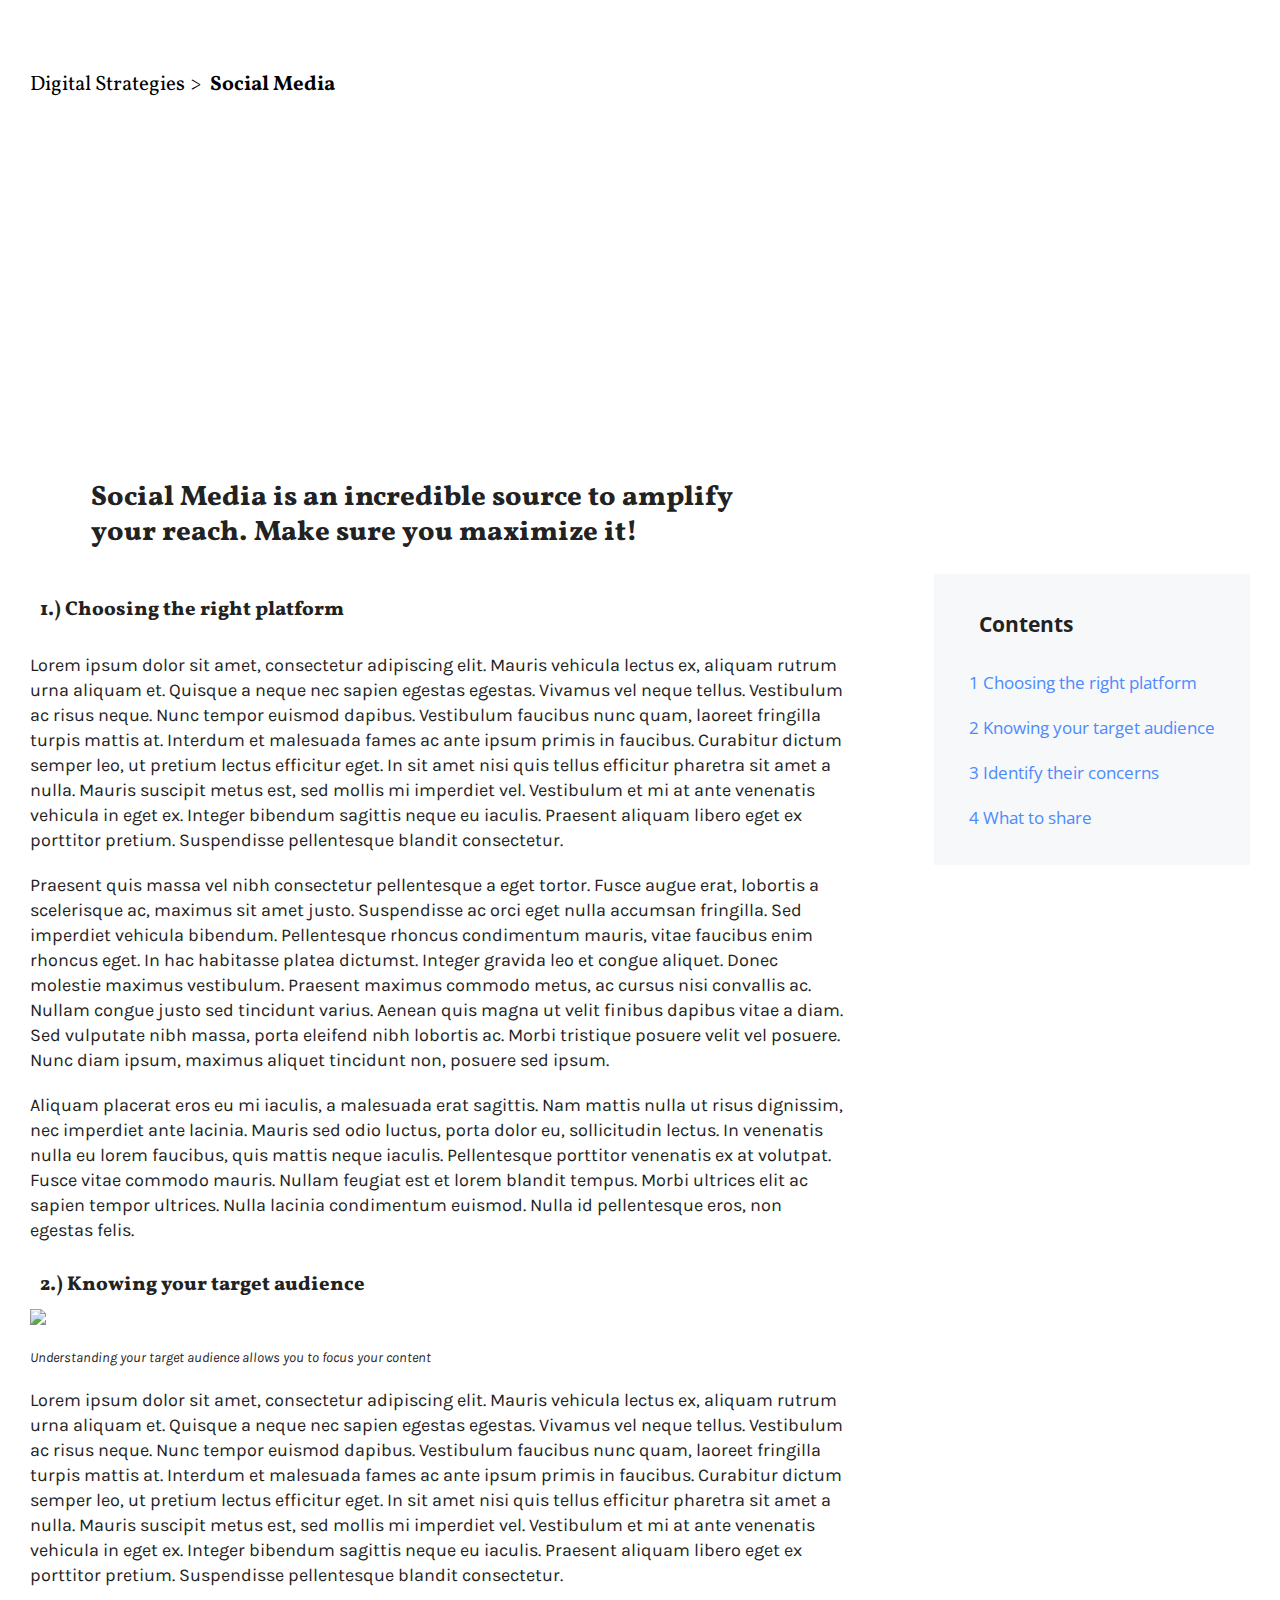
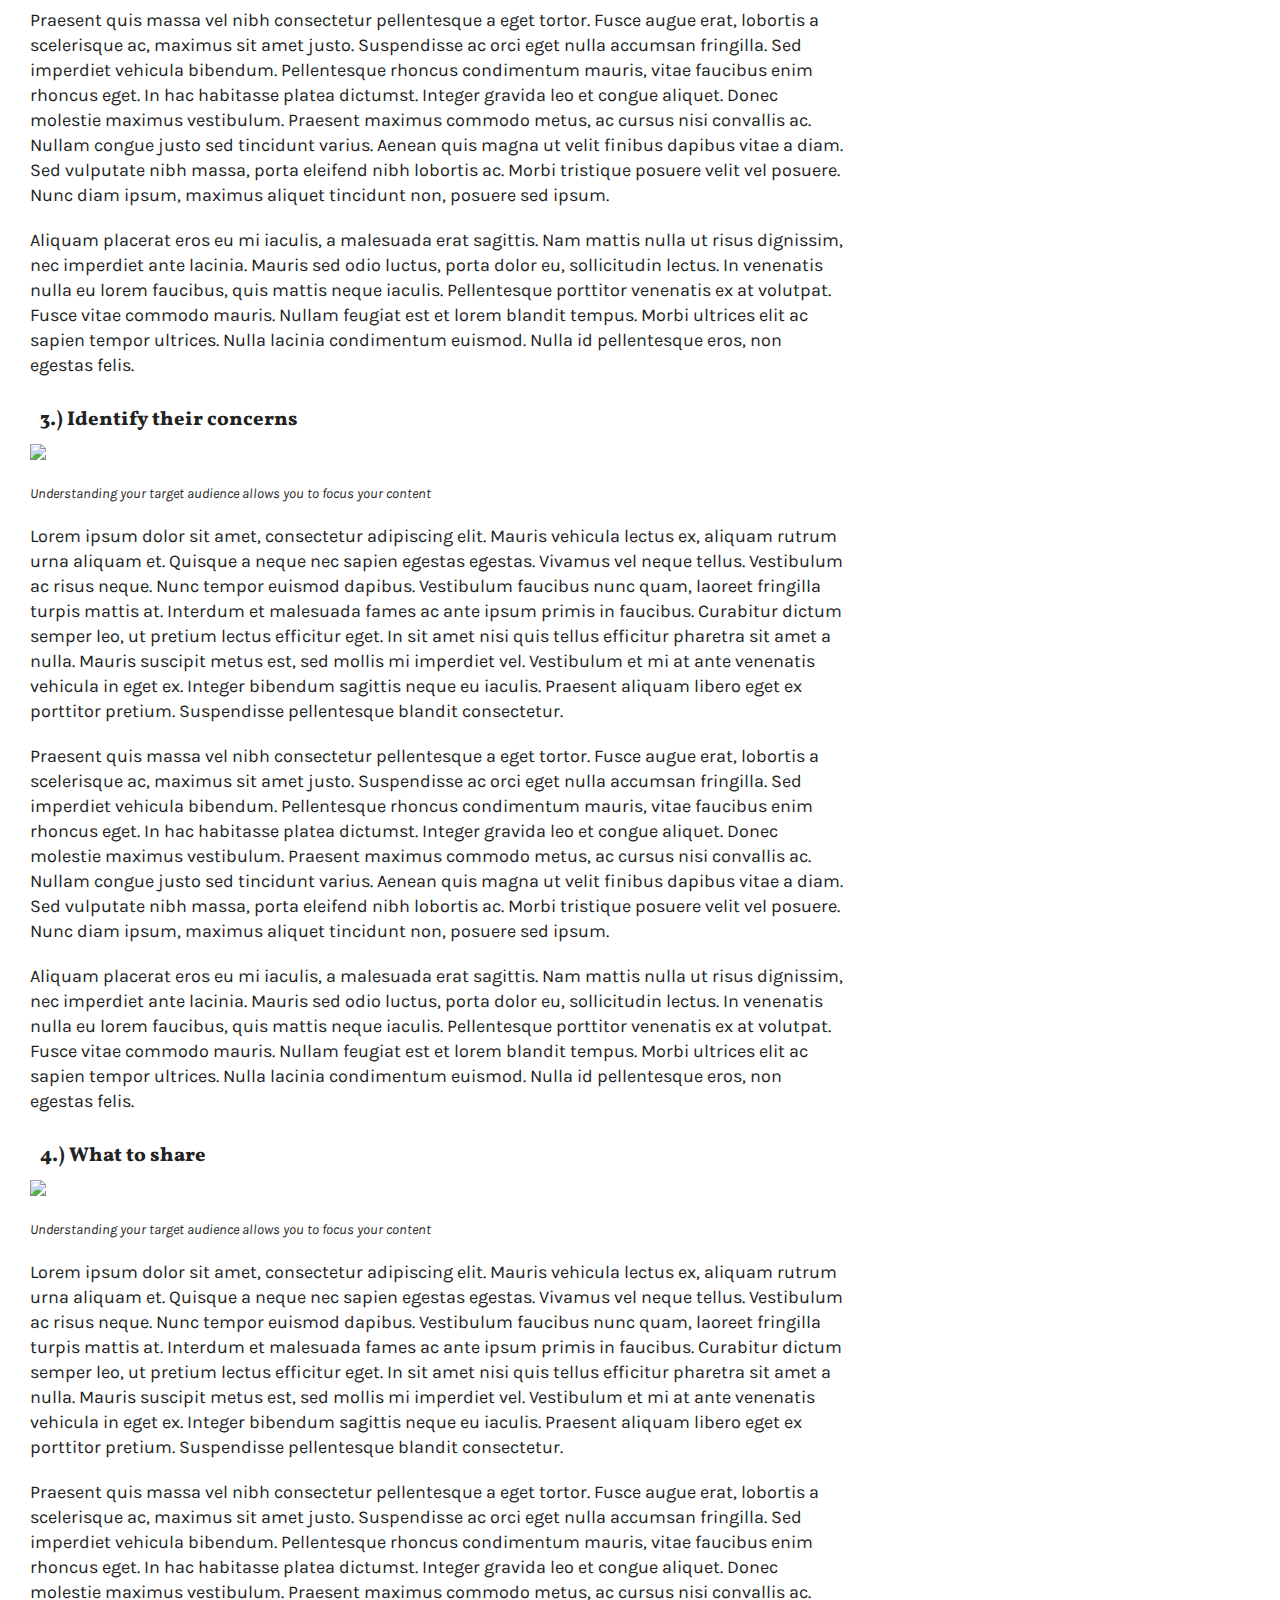
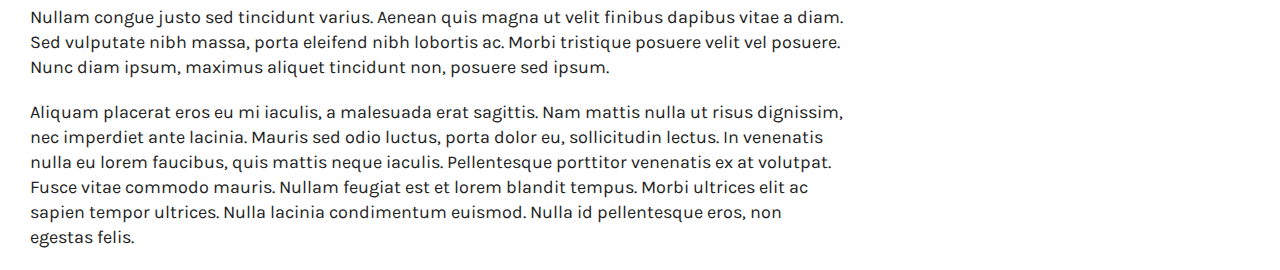
==== social-media.html @ adc78c24 "Split CSS files and removed some redundancies" ====
<!DOCTYPE html>
<html lang="en">
    <head>
        <meta charset="UTF-8">
        <meta name="viewport" content="width=device-width, initial-scale=1.0">
        <meta name="description" content="Small business campaign">
        <link rel="stylesheet" type="text/css" href="css/style.css">
        <link rel="stylesheet" type="text/css" href="css/articles.css">
        <link rel="icon" type="image/png" href="images/favicon.ico">
        <title>Amplify Your Voice! | Social Media</title>
    </head>
  
    <body>
        <header>
            <!-- Nav Bar -->
            <div id="nav-bar-container"></div>
        </header>

        <main class="desktop-max-width article-main">

            <section class="article-hero">

                <ol class="breadcrumb">
                    <li>Digital Strategies</li>
                    <li>Social Media</li>
                </ol>

                <div class="article-image-container hero-image social-media"></div>

                <h1 class="column-two-third">
                    Social Media is an incredible source to amplify your reach. Make sure you maximize it!
                </h1>

            </section>

            <div class="content-area">

                <div class="column-one-third">

                    <section class="article-nav-box">

                        <h2>Contents</h2>
    
                        <nav class="article-nav">
                            <ol>
                                <li>
                                    <a href="#choosing-platform">1 Choosing the right platform</a>
                                </li>
                                <li>
                                    <a href="#target-audience">2 Knowing your target audience</a>
                                </li>
                                <li>
                                    <a href="#identify-concerns">3 Identify their concerns</a>
                                </li>
                                <li>
                                    <a href="#share">4 What to share</a>
                                </li>
                            </ol>
                        </nav>
    
                    </section>

                </div>

                <div class="column-two-third">

                    <section id="choosing-platform" class="article-section">
                        <h2>1.) Choosing the right platform</h2>
                        <p>Lorem ipsum dolor sit amet, consectetur adipiscing elit. Mauris vehicula lectus ex, aliquam rutrum urna aliquam et. Quisque a neque nec sapien egestas egestas. Vivamus vel neque tellus. Vestibulum ac risus neque. Nunc tempor euismod dapibus. Vestibulum faucibus nunc quam, laoreet fringilla turpis mattis at. Interdum et malesuada fames ac ante ipsum primis in faucibus. Curabitur dictum semper leo, ut pretium lectus efficitur eget. In sit amet nisi quis tellus efficitur pharetra sit amet a nulla. Mauris suscipit metus est, sed mollis mi imperdiet vel. Vestibulum et mi at ante venenatis vehicula in eget ex. Integer bibendum sagittis neque eu iaculis. Praesent aliquam libero eget ex porttitor pretium. Suspendisse pellentesque blandit consectetur. </p>
                        <p>Praesent quis massa vel nibh consectetur pellentesque a eget tortor. Fusce augue erat, lobortis a scelerisque ac, maximus sit amet justo. Suspendisse ac orci eget nulla accumsan fringilla. Sed imperdiet vehicula bibendum. Pellentesque rhoncus condimentum mauris, vitae faucibus enim rhoncus eget. In hac habitasse platea dictumst. Integer gravida leo et congue aliquet. Donec molestie maximus vestibulum. Praesent maximus commodo metus, ac cursus nisi convallis ac. Nullam congue justo sed tincidunt varius. Aenean quis magna ut velit finibus dapibus vitae a diam. Sed vulputate nibh massa, porta eleifend nibh lobortis ac. Morbi tristique posuere velit vel posuere. Nunc diam ipsum, maximus aliquet tincidunt non, posuere sed ipsum. </p>
                        <p>Aliquam placerat eros eu mi iaculis, a malesuada erat sagittis. Nam mattis nulla ut risus dignissim, nec imperdiet ante lacinia. Mauris sed odio luctus, porta dolor eu, sollicitudin lectus. In venenatis nulla eu lorem faucibus, quis mattis neque iaculis. Pellentesque porttitor venenatis ex at volutpat. Fusce vitae commodo mauris. Nullam feugiat est et lorem blandit tempus. Morbi ultrices elit ac sapien tempor ultrices. Nulla lacinia condimentum euismod. Nulla id pellentesque eros, non egestas felis.</p>
                    </section>

                    <section id="target-audience" class="article-section">
                        <h2>2.) Knowing your target audience</h2>
                        <div class="article-image-container section-image">
                            <img src="images/graph.png">
                            <p class="caption">Understanding your target audience allows you to focus your content</p>
                        </div>
                        <p>Lorem ipsum dolor sit amet, consectetur adipiscing elit. Mauris vehicula lectus ex, aliquam rutrum urna aliquam et. Quisque a neque nec sapien egestas egestas. Vivamus vel neque tellus. Vestibulum ac risus neque. Nunc tempor euismod dapibus. Vestibulum faucibus nunc quam, laoreet fringilla turpis mattis at. Interdum et malesuada fames ac ante ipsum primis in faucibus. Curabitur dictum semper leo, ut pretium lectus efficitur eget. In sit amet nisi quis tellus efficitur pharetra sit amet a nulla. Mauris suscipit metus est, sed mollis mi imperdiet vel. Vestibulum et mi at ante venenatis vehicula in eget ex. Integer bibendum sagittis neque eu iaculis. Praesent aliquam libero eget ex porttitor pretium. Suspendisse pellentesque blandit consectetur. </p>
                        <p>Praesent quis massa vel nibh consectetur pellentesque a eget tortor. Fusce augue erat, lobortis a scelerisque ac, maximus sit amet justo. Suspendisse ac orci eget nulla accumsan fringilla. Sed imperdiet vehicula bibendum. Pellentesque rhoncus condimentum mauris, vitae faucibus enim rhoncus eget. In hac habitasse platea dictumst. Integer gravida leo et congue aliquet. Donec molestie maximus vestibulum. Praesent maximus commodo metus, ac cursus nisi convallis ac. Nullam congue justo sed tincidunt varius. Aenean quis magna ut velit finibus dapibus vitae a diam. Sed vulputate nibh massa, porta eleifend nibh lobortis ac. Morbi tristique posuere velit vel posuere. Nunc diam ipsum, maximus aliquet tincidunt non, posuere sed ipsum. </p>
                        <p>Aliquam placerat eros eu mi iaculis, a malesuada erat sagittis. Nam mattis nulla ut risus dignissim, nec imperdiet ante lacinia. Mauris sed odio luctus, porta dolor eu, sollicitudin lectus. In venenatis nulla eu lorem faucibus, quis mattis neque iaculis. Pellentesque porttitor venenatis ex at volutpat. Fusce vitae commodo mauris. Nullam feugiat est et lorem blandit tempus. Morbi ultrices elit ac sapien tempor ultrices. Nulla lacinia condimentum euismod. Nulla id pellentesque eros, non egestas felis.</p>
                    </section>

                    <section id="identify-concerns" class="article-section">
                        <h2>3.) Identify their concerns</h2>
                        <div class="article-image-container section-image">
                            <img src="images/gui.png">
                            <p class="caption">Understanding your target audience allows you to focus your content</p>
                        </div>
                        <p>Lorem ipsum dolor sit amet, consectetur adipiscing elit. Mauris vehicula lectus ex, aliquam rutrum urna aliquam et. Quisque a neque nec sapien egestas egestas. Vivamus vel neque tellus. Vestibulum ac risus neque. Nunc tempor euismod dapibus. Vestibulum faucibus nunc quam, laoreet fringilla turpis mattis at. Interdum et malesuada fames ac ante ipsum primis in faucibus. Curabitur dictum semper leo, ut pretium lectus efficitur eget. In sit amet nisi quis tellus efficitur pharetra sit amet a nulla. Mauris suscipit metus est, sed mollis mi imperdiet vel. Vestibulum et mi at ante venenatis vehicula in eget ex. Integer bibendum sagittis neque eu iaculis. Praesent aliquam libero eget ex porttitor pretium. Suspendisse pellentesque blandit consectetur. </p>
                        <p>Praesent quis massa vel nibh consectetur pellentesque a eget tortor. Fusce augue erat, lobortis a scelerisque ac, maximus sit amet justo. Suspendisse ac orci eget nulla accumsan fringilla. Sed imperdiet vehicula bibendum. Pellentesque rhoncus condimentum mauris, vitae faucibus enim rhoncus eget. In hac habitasse platea dictumst. Integer gravida leo et congue aliquet. Donec molestie maximus vestibulum. Praesent maximus commodo metus, ac cursus nisi convallis ac. Nullam congue justo sed tincidunt varius. Aenean quis magna ut velit finibus dapibus vitae a diam. Sed vulputate nibh massa, porta eleifend nibh lobortis ac. Morbi tristique posuere velit vel posuere. Nunc diam ipsum, maximus aliquet tincidunt non, posuere sed ipsum. </p>
                        <p>Aliquam placerat eros eu mi iaculis, a malesuada erat sagittis. Nam mattis nulla ut risus dignissim, nec imperdiet ante lacinia. Mauris sed odio luctus, porta dolor eu, sollicitudin lectus. In venenatis nulla eu lorem faucibus, quis mattis neque iaculis. Pellentesque porttitor venenatis ex at volutpat. Fusce vitae commodo mauris. Nullam feugiat est et lorem blandit tempus. Morbi ultrices elit ac sapien tempor ultrices. Nulla lacinia condimentum euismod. Nulla id pellentesque eros, non egestas felis.</p>
                    </section>

                    <section id="share" class="article-section">
                        <h2>4.) What to share</h2>
                        <div class="article-image-container section-image">
                            <img src="images/video.png">
                            <p class="caption">Understanding your target audience allows you to focus your content</p>
                        </div>
                        <p>Lorem ipsum dolor sit amet, consectetur adipiscing elit. Mauris vehicula lectus ex, aliquam rutrum urna aliquam et. Quisque a neque nec sapien egestas egestas. Vivamus vel neque tellus. Vestibulum ac risus neque. Nunc tempor euismod dapibus. Vestibulum faucibus nunc quam, laoreet fringilla turpis mattis at. Interdum et malesuada fames ac ante ipsum primis in faucibus. Curabitur dictum semper leo, ut pretium lectus efficitur eget. In sit amet nisi quis tellus efficitur pharetra sit amet a nulla. Mauris suscipit metus est, sed mollis mi imperdiet vel. Vestibulum et mi at ante venenatis vehicula in eget ex. Integer bibendum sagittis neque eu iaculis. Praesent aliquam libero eget ex porttitor pretium. Suspendisse pellentesque blandit consectetur. </p>
                        <p>Praesent quis massa vel nibh consectetur pellentesque a eget tortor. Fusce augue erat, lobortis a scelerisque ac, maximus sit amet justo. Suspendisse ac orci eget nulla accumsan fringilla. Sed imperdiet vehicula bibendum. Pellentesque rhoncus condimentum mauris, vitae faucibus enim rhoncus eget. In hac habitasse platea dictumst. Integer gravida leo et congue aliquet. Donec molestie maximus vestibulum. Praesent maximus commodo metus, ac cursus nisi convallis ac. Nullam congue justo sed tincidunt varius. Aenean quis magna ut velit finibus dapibus vitae a diam. Sed vulputate nibh massa, porta eleifend nibh lobortis ac. Morbi tristique posuere velit vel posuere. Nunc diam ipsum, maximus aliquet tincidunt non, posuere sed ipsum. </p>
                        <p>Aliquam placerat eros eu mi iaculis, a malesuada erat sagittis. Nam mattis nulla ut risus dignissim, nec imperdiet ante lacinia. Mauris sed odio luctus, porta dolor eu, sollicitudin lectus. In venenatis nulla eu lorem faucibus, quis mattis neque iaculis. Pellentesque porttitor venenatis ex at volutpat. Fusce vitae commodo mauris. Nullam feugiat est et lorem blandit tempus. Morbi ultrices elit ac sapien tempor ultrices. Nulla lacinia condimentum euismod. Nulla id pellentesque eros, non egestas felis.</p>
                    </section>

                </div>

            </div>

        </main>


            <script src="https://code.jquery.com/jquery-3.5.1.js" integrity="sha256-QWo7LDvxbWT2tbbQ97B53yJnYU3WhH/C8ycbRAkjPDc=" crossorigin="anonymous"></script>
            <script type="text/javascript" src="index.js"></script>
    </body>
</html>
---- css/style.css ----
@import url('https://fonts.googleapis.com/css2?family=Karla:ital@0;1&family=Open+Sans:wght@400;600&family=Vollkorn:ital,wght@0,400;0,700;1,400&display=swap');

/* Fonts, Typography, Buttons Styles */
* {
    box-sizing: border-box;
	margin: 0;
	padding: 0;
}

html {
	scroll-behavior: smooth;
}

body {
	line-height: 1;
	margin: 0 auto;
	width: 100%;
	padding-top: 50px;
}

ol, ul {
	list-style: none;
	margin-top: 0;
}

h1, h2 {
	font-family: 'Vollkorn';
	letter-spacing: 0px;
	color: #222;
	text-align: center;
}

p {
	font: normal normal normal 18px/35px Karla;
	letter-spacing: 0px;
	color: #222;
	text-align: center;
}

a:hover {
	color: #60AC5C; 
  }

li a {
	font-family: 'Open Sans', sans-serif;
	font-weight: bold;
	color: #222;
	letter-spacing: 0px;
	line-height: 2.5rem;
}

.link-list {
	line-height: 1.5rem;
}

.learn-link {
	font-family: 'Open Sans', sans-serif;
	font-weight: bold;
	color: #222;
}

.button,
button,
input[type="submit"],
input[type="reset"],
input[type="button"] {
  display: inline-block;
  padding: 0 30px;
  color: rgb(255, 255, 255);
  text-align: center;
  font-size: 16px;
  font-weight: 600;
  line-height: 4rem;
  letter-spacing: .1rem;
  text-transform: uppercase;
  text-decoration: none;
  white-space: nowrap;
  background-color: #60AC5C;
  border-radius: 5px;
  border: 1px solid #bbb;
  cursor: pointer;
  box-sizing: border-box;
  font-family: 'Karla', sans-serif; 

	margin-top: 5%;
}

.button:hover,
button:hover,
input[type="submit"]:hover,
input[type="reset"]:hover,
input[type="button"]:hover,
.button:focus,
button:focus,
input[type="submit"]:focus,
input[type="reset"]:focus,
input[type="button"]:focus {
  color: #333;
  border-color: #888;
  outline: 0; 
}

/* Images */

img {
	height: 225px;
	width: auto;
}

.img-container {
	margin-right: 10%;
}

.text-container {
	text-align: center;
}

/* General Layout Styling */

#intro1, #intro2, #small-biz, #strategies_block, #resources_block, 
#browse_listings_block, #articles_block, #browse_listings_block, 
#survey_cta_block, #about_block, #collaborate_cta {
	display: flex;
	flex-direction: column;
	align-items: center;
	/* padding: 25px; */
}

/* Left-sided blocks
 */
#intro1, #articles_block, #strategies_block { 
	margin-right: 9%;
	margin-top:2%;
	margin-bottom: 2%;
	border-top-right-radius: 10px;
	border-bottom-right-radius: 10px;
	padding-right: 4%;
}

#intro1 .text-container,
#intro2 .text-container {
	padding-bottom: 2%;
}

/* Right-sided blocks
 */
 #intro2, #small-biz, #resources_block { 
	margin-left: 9%;
	margin-top:2%;
	margin-bottom: 2%;
	border-top-left-radius: 10px;
	border-bottom-left-radius: 10px;
	padding-left: 4%;
}

h1{
	line-height: 120%;
	margin-bottom: 2%;
}

#small_biz h1 {
	text-align: center;
	margin: 15px;
	padding: 20px;
	font: normal normal bold 35px/40px Vollkorn;
	letter-spacing: 0px;
	color: #222222;
}

#strategies_block {
	/* width: 90%; */
	left: -40px;
	/* margin: 1.5% 0 1.5% 0; */
}

/* Resources block Desktop */
#resources_block {
	border: 7px solid #E8C3FF;
	border-style: solid none solid solid;
	/* margin: 1.5% 0 1.5% 0; */
}
#resources_block .listings{
	display: flex;
	flex-direction: column;
	justify-content: space-around;
}
#resources_block .body-wrapper{
	justify-content: space-around;

	display: flex;
	flex-direction: row;
}
#resources_block .text-container{
	padding: 10px;
}
#resources_block h2{
	padding: 10px;
	line-height: 120%;
}
.list-wrapper{
	display: flex;
	flex-direction: row;
	justify-content: center;
	margin-top: 2%;
}
#resources_block .link-list{
	width: 50%;
	height: auto;
}

#articles_block {
	border: 7px #98DEF7;
	border-style: solid solid solid none;
	/* width: 90%; */
	left: -40px;
	/* margin: 1.5% 0 1.5% 0; */
}

#browse_listings_block {
	justify-content: center;
	text-align: center;
}
#browse_listings_block .text-container{
	padding-left: 5%;
	padding-bottom: 5%;
}

#survey_cta_block {
	justify-content: center;
	background-color: #F2F2F2;
	text-align: center;
}
#survey_cta_block .text-container{
	padding-right: 5%;
	padding-bottom: 5%;
}

#collaborate_cta {
	padding-bottom: 5%;
}

#about_block {
	background-color: #74e58e74;
}

.our-team, .our-initiative {
	text-align: center;
}

.our-initiative {
	margin-top: 45px;
	margin-bottom: 25px;
	background-color: white	;
}

#collaborate_cta {
	justify-content: center;
	background-color: #F2F2F2;
}

/* Mobile (phone) */
@media (max-width: 1200px) {
	/* 
		Left-sided blocks
 	*/
	#intro1, #articles_block, #strategies_block { 
		margin-right: 0%;
		padding-right: 0px;
		border: none;
	}

	#intro1 .img-container, 
	#articles_block .img-container, 
	#strategies_block .img-container { 
		padding-right: 0px;
		margin-right: 9%;
		border-top-right-radius: 10px;
		border-bottom-right-radius: 10px;
		width: 100%;
		height: 200px;
	}

	/* 
		Right-sided blocks
	 */
	 #intro2, #small-biz, #resources_block { 
		margin-left: 0%;
		padding-left: 0px;
		border: none;
	}
	#intro2 .img-container, 
	#small-biz .img-container, 
	#resources_block .img-container { 
		padding-left: 0px;
		margin-left: 9%;
		border-top-left-radius: 10px;
		border-bottom-left-radius: 10px;
		width: 100%;
		height: 200px;
	}

	/* 
		Image containers become outlined 
	*/

	.img-container{
		position: relative;
		width: 100%;
		margin-right: 0%;
		padding: 20%;
  	box-sizing: border-box;
		margin-top: 5%;
	}
	#intro1 .img-container {
		position: relative;
		border: 7px #FFBB89;
		border-style: solid solid solid none;
		z-index: 0;
	}
	#intro2 .img-container {
		border: 7px #74E58E;
		border-style: solid none solid solid;
	}
	#strategies_block .img-container {
		border: 7px #FFEF95;
		border-style: solid solid solid none;
	}
	#articles_block .img-container {
		border: 7px #98DEF7;
		border-style: solid solid solid none;
	}
	#resources_block .img-container{
		border: 7px solid #E8C3FF;
    border-style: solid none solid solid;
		order: -1;
		/* margin-bottom:5%; */
	}
	#browse_listings_block .img-container{
		order: -1;
	}
	#browse_listings_block img{
		/* height: 100%; */
		width: auto;
	}
	#survey_cta_block img{
		/* height: 100%; */
		width: auto;
	}

	.text-container{
		padding:5%;
	}

	h1{
		line-height: 120%;
		margin-top: 2%;
		margin-bottom: 2%;
		padding-left: 5%;
		padding-right: 5%;
	}
	h2{
		line-height: 120%;
		/* margin-top: 2%; */
		/* margin-bottom: 2%; */
		padding:10px;
	}
	p{
		line-height: 150%;
	}

	/*	
		Images
	*/
	img.frontpage_art {
		position: absolute;
		bottom: 0px;
		left: 50%;
		height:130%;
		transform:translateX(-50%);
	}
	img.foreground {
		position: absolute;
		bottom:0px;
		left: 42%;
		z-index: 2;
	}
	
	img.background {
		position: absolute;
		bottom: 0px;
		left: 58%;
		z-index: 1;
		transform:translateX(-50%);
	}
}
/*	Tablet middle ground
*/
@media (min-width: 768px ) and (max-width: 1200px){
	h1, h2{
		font-size: 3.5vw;
	}
	.link-list{
		line-height: 2rem;
	}
	li{
		font-size: 2.5vw;
		line-height: 2em;
	}
	p{
		font-size: 2.5vw;
	}
}


/* Desktop */ 
@media (min-width: 1200px) {
	body {
		padding-top: 62px;
		font-size: 1.3em;
	}

	h1, h2 {
		font-weight: 800;
		line-height: 120%;
		/* font-size: 2vw; */
	}
	h1{
		margin-top: 2%;
		margin-bottom: 2%;
		padding-left: 5%;
		padding-right: 5%;
	}
	h2{
		/* margin-top: 2%; */
		/* margin-bottom: 2%; */
		padding:10px;
	}
	p{
		line-height: 150%;
		/* font-size: 1.2vw; */
	}

	#intro1, #intro2, #small-biz, #strategies_block, 
	#resources_block, .listings, #articles_block, 
	#browse_listings_block, #survey_cta_block, 
	#about_block, #collaborate_cta {
		display: flex;
		flex-direction: row;
		justify-content: center;
		align-items: center;
	}

	.img-container {
		position: relative;
		border: none;
		width: 50%;
		height: auto;
	}
	.frontpage_art {
		display: block;
		min-width: 250px;
		max-height: 450px;
		width: 120%;
		height: auto;
	}

	#intro1 {
		border: 7px #FFBB89;
		border-style: solid solid solid none;
	}
	#intro1 .text-container h1, p {
		text-align: left;
	}
	#intro1 p{
		margin-left: 5%;
	}
	img.foreground {
		position: absolute;
		left: -30px;
		z-index: 1;
	}
	img.background {
		position: relative;
		left: 35%;
		z-index: -1;
	}

	#intro2 {
		border: 7px #74E58E;
		border-style: solid none solid solid;
		margin-left: 9%;
		/* padding-left: 3%; */
  }
	#intro2 .img-container {
		border: none;
		order: 1;
	}
	#intro2 .text-container h1, p {
		text-align: left;
	}

	#intro2, #resources_block {
		flex-direction: row;
  }

  #browse_listings_block .text-container h1, p {
		text-align: left;
	}

	#survey_cta_block .text-container h1, p {
		text-align: left;
	}

	#collaborate-cta .text-container h1, p {
		text-align: left;
	}

	#strategies_block {
		border: 7px #FFEF95;
		border-style: solid solid solid none;
	}

	#about_block {
		margin: 4%;
		background-color: #FFF;
		text-align: center;
	}

	.our-initiative {
		margin-top: 0;
		margin-bottom: 0;
	}

	.our_team, .our_initiative {
		padding: 30px;
		background-color: #FFF;
		text-align: center;
	}

	#collaborate_cta {
		justify-content: space-around;
		padding: 5%;
	}

	.collab-text {
		margin-right: 25px;
	}

	#listings-btn, #survey-btn {
		margin-top: 5%;
	}
	#intro2 .img-container {
		border: none;
		order: 1;
	}

	#intro2 .text-container h1, p {
		text-align: left;
	}

	#strategies_block {
		border: 7px #FFEF95;
		border-style: solid solid solid none;
	}

	#strategies_block .img-container {
		border: none;
	}

	img.frontpage_art {
		display: block;
		height: 450px;
		width: auto;
	}
	
	img.foreground {
		position: absolute;
		left: -30px;
		z-index: 1;
	}
	
	img.background {
		position: relative;
		left: 35%;
		z-index: -1;
	}

	.img-container {
		/* margin-right: 10%; */
		width: auto;
	}

	#about_block {
		margin: 4%;
		background-color: #FFF;
		text-align: center;
	}

	.our-initiative {
		margin-top: 0;
		margin-bottom: 0;
	}

	.our_team, .our_initiative {
		padding: 30px;
		background-color: #FFF;
		text-align: center;
	}

	#collaborate_cta {
		justify-content: space-around;
		padding: 5%;
	}

	.collab-text {
		margin-right: 25px;
	}

	#listings-btn, #survey-btn {
		margin-top: 5%;
	}
}
---- css/articles.css ----
/* ARTICLE PAGE STYLES */

.article-main {
	padding: 0px 30px;
}

.breadcrumb {
	font-family: 'Vollkorn', sans-serif;
	line-height: 18px;
	padding: 10px 0;
}

.breadcrumb li::after {
	content: ">";
	display: inline-block;
	color: inherit;
	padding: 0 5px;
}

.breadcrumb li:last-child {
	font-weight: bold;
}

.breadcrumb li:last-child::after {
	content: "";
}

.article-image-container {
	width: 100%;
	height: auto;
	position: relative;
	background-size: cover;
	background-repeat: no-repeat;
	background-position: center;
}

.article-image-container.hero-image::after {
	content: "";
	display: block;
	padding-bottom: 28.57%;
}

.article-image-container.section-image::after {
	content: "";
	display: block;
	padding-bottom: 75%;
	position: absolute;
}

.article-image-container.social-media {
	background-image: url("../images/social-media-hero-cropped.jpg");
}

.article-image-container img {
	height: auto;
	width: 100%;
}

.article-hero h1 {
	text-align: left;
	font-size: 15px;
	line-height: 18px;
	margin: 10px 0;
}

.article-nav-box {
	background-color: #F7F8F9;
	padding: 12px 20px;
}

.article-nav-box h2 {
	font-family: 'Open Sans', sans-serif;
	font-size: 14px;
	font-weight: bold;
	text-align: left;
	line-height: 27px;
}

.article-nav a,
.article-nav a:visited {
	text-decoration: none;
	font-size: 14px;
	font-weight: normal;
	line-height: 27px;
	color: #4C8AFD;
}

.article-section {
	margin: 14px 0;
}

.article-section::before {
	content: "";
	display: block;
	position: relative;
	width: 0;
	height: 55px;
	margin-top: -55px;
}

.article-section h2 {
	font-size: 14px;
	line-height: 14px;
	text-align: left;
	margin: 12px 0;
}

.article-section p {
	font-size: 14px;
	line-height: 17px;
	text-align: left;
	margin: 12px 0;
}

.article-section .caption {
	font-size: 12px;
	line-height: 16px;
	text-align: center;
	font-style: italic;
}


/* DESKTOP */
@media screen and (min-width: 1200px) {
	/* ARTICLE PAGE */

	.breadcrumb {
		line-height: 21px;
		padding: 12px 0;
	}

	.breadcrumb li {
		display: inline-block;
	}
	
	.article-hero h1 {
		font-size: 28px;
		line-height: 35px;
		margin: 24px 0;
	}

	.content-area {
		display: flex;
		flex-direction: row-reverse;
		justify-content: space-between;
	}

	.column-two-third {
		width: 66.66%;
	}

	.article-section::before {
		height: 62px;
		margin-top: -62px;
	}
	
	.article-section h2 {
		font-size: 20px;
		line-height: 25px;
		margin: 0;
	}

	.article-section p {
		font-size: 18px;
		line-height: 25px;
		margin: 20px 0;
	}
	
	.article-section .caption {
		font-size: 14px;
		line-height: 20px;
		text-align: left;
	}

	.article-nav-box {
		position: sticky;
		top: 67px;
		padding: 15px 35px 25px 35px;
		width: 100%;
		z-index: 2;
	}
	
	.article-nav-box h2 {
		font-size: 21px;
		line-height: 51px;
		margin-top: 0;
	}

	.article-nav a {
		font-size: 17px;
		line-height: 45px;
	}
}
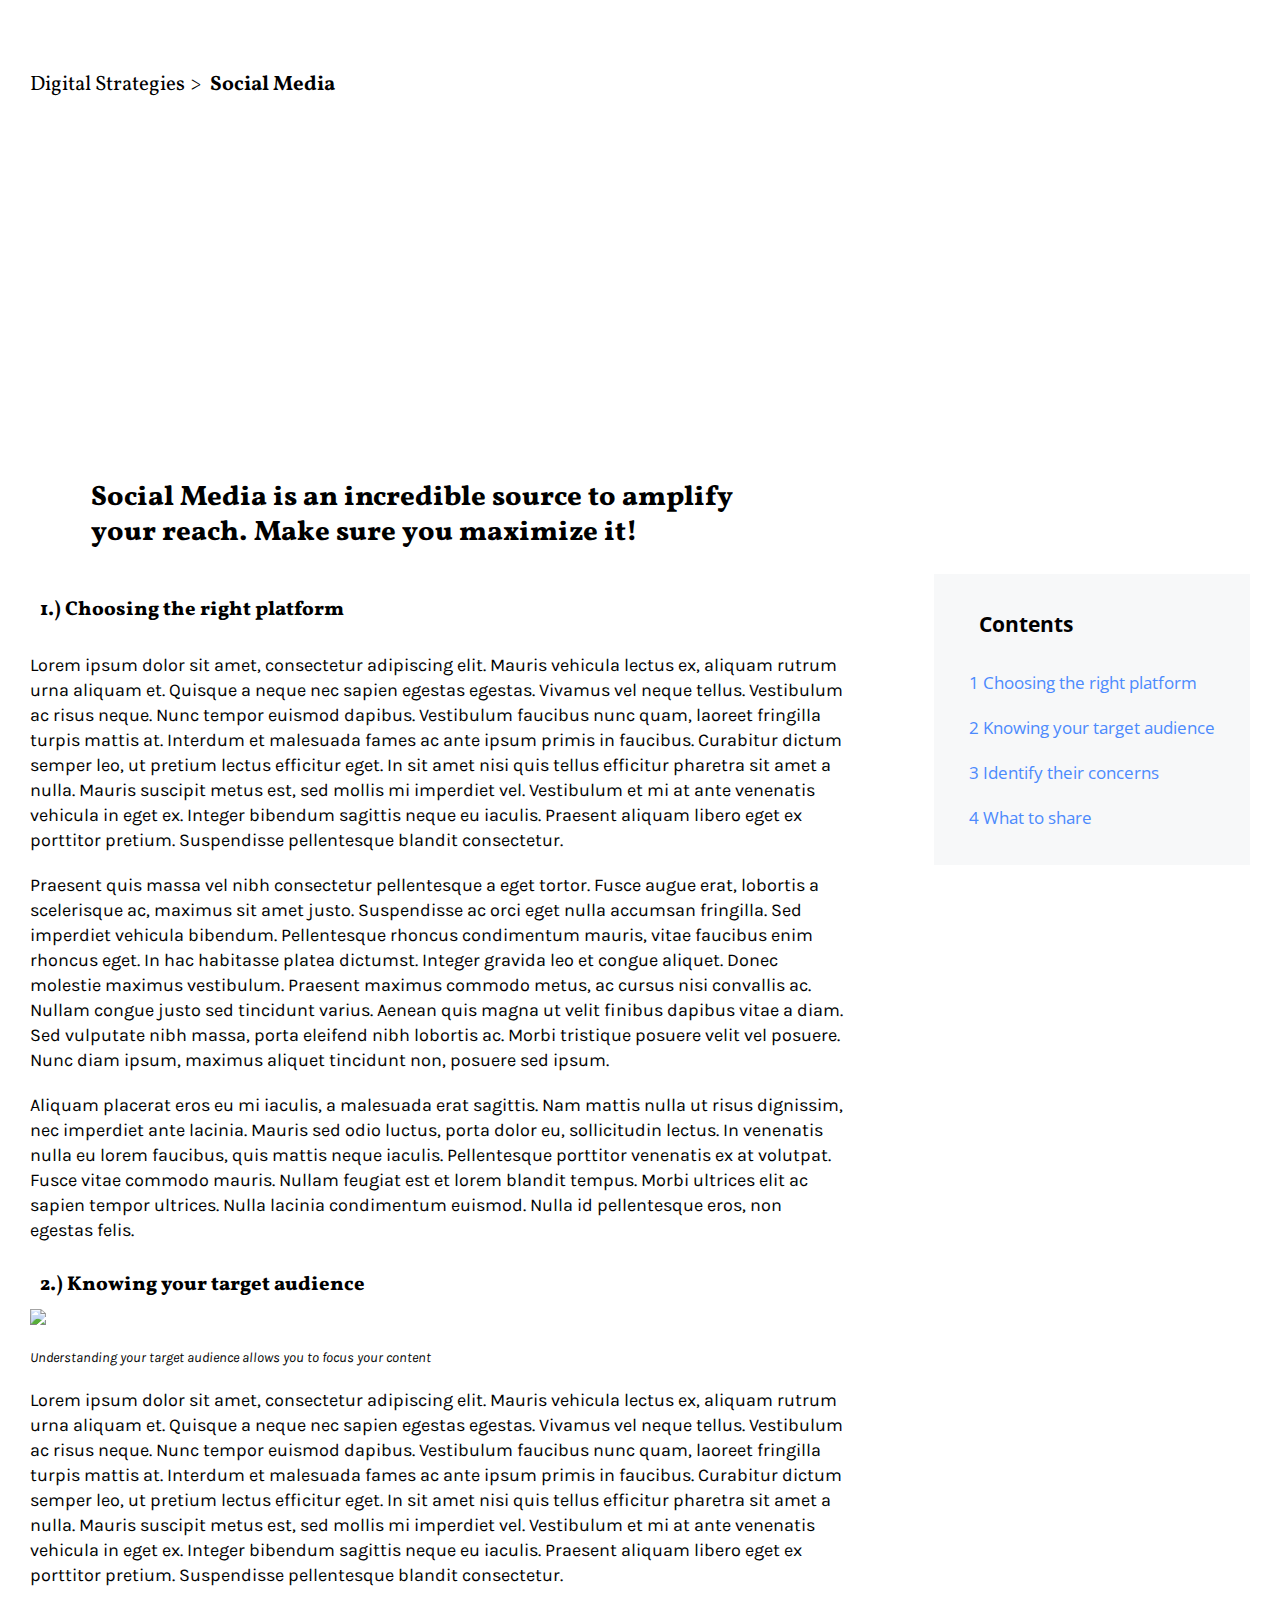
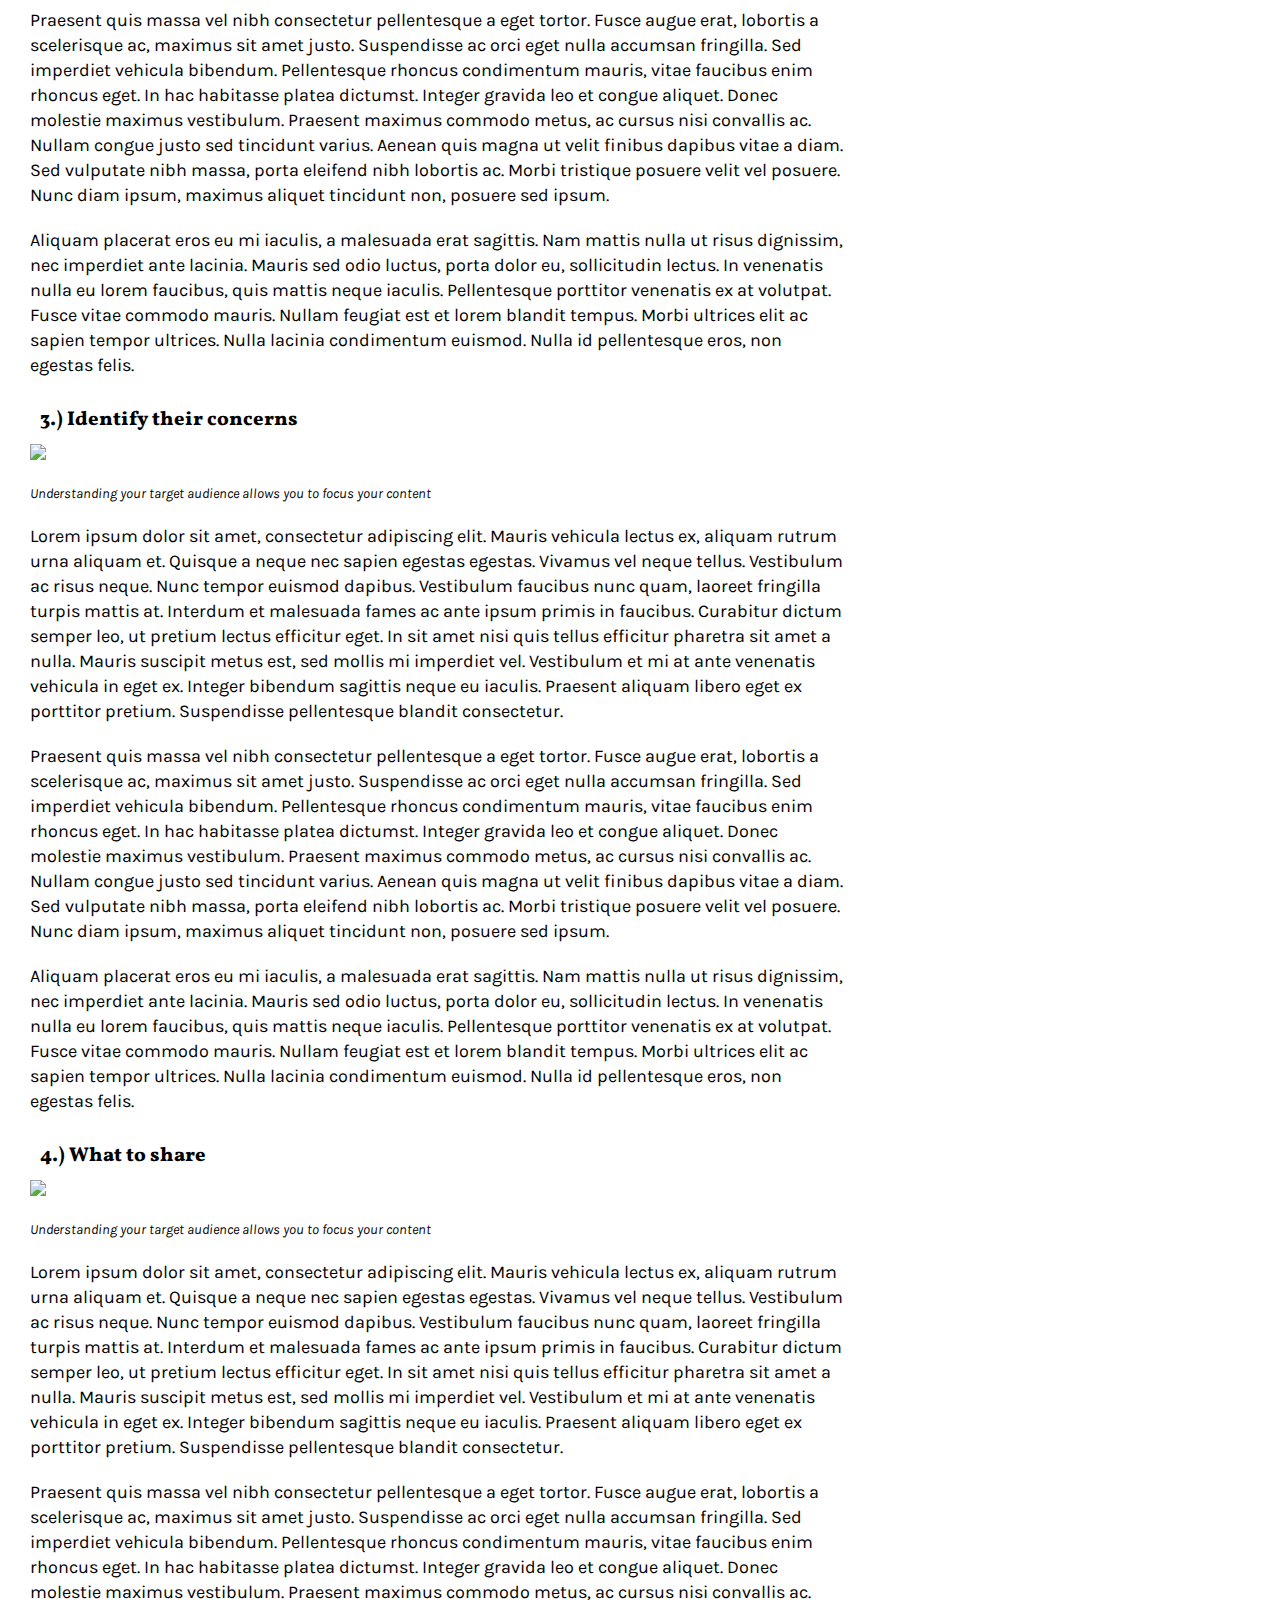
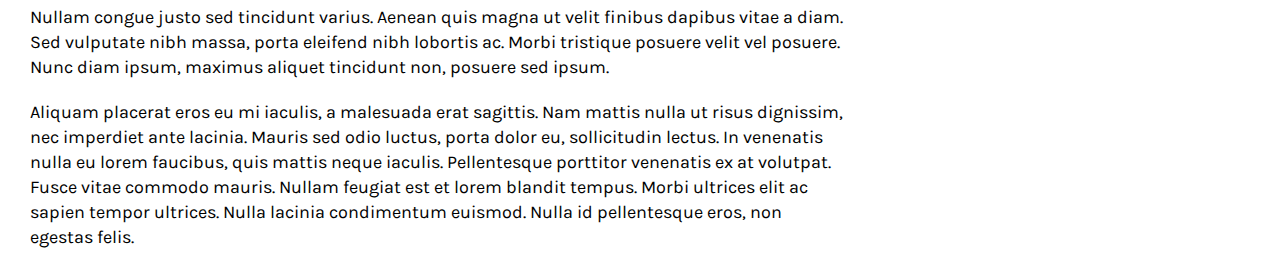
==== commit 88ce3b9b: "Test commit for footer and carousel on article page" ====
--- a/social-media.html
+++ b/social-media.html
@@ -109,9 +109,15 @@
             </div>
 
         </main>
+        <div id="carousel-container"></div>
+        <footer><div id="footer-container"></div></footer>
 
 
             <script src="https://code.jquery.com/jquery-3.5.1.js" integrity="sha256-QWo7LDvxbWT2tbbQ97B53yJnYU3WhH/C8ycbRAkjPDc=" crossorigin="anonymous"></script>
             <script type="text/javascript" src="index.js"></script>
+            <!-- Slick JS -->
+            <script type="text/javascript" src="https://cdn.jsdelivr.net/npm/slick-carousel@1.8.1/slick/slick.min.js"></script>
+            <!-- Carousel JS -->
+            <script type="text/javascript" src="article_carousel.js"></script>
     </body>
 </html>--- a/css/style.css
+++ b/css/style.css
@@ -26,14 +26,12 @@
 h1, h2 {
 	font-family: 'Vollkorn';
 	letter-spacing: 0px;
-	color: #222;
 	text-align: center;
 }
 
 p {
 	font: normal normal normal 18px/35px Karla;
 	letter-spacing: 0px;
-	color: #222;
 	text-align: center;
 }
 
@@ -44,7 +42,7 @@
 li a {
 	font-family: 'Open Sans', sans-serif;
 	font-weight: bold;
-	color: #222;
+	/* color: #		; */
 	letter-spacing: 0px;
 	line-height: 2.5rem;
 }
@@ -239,11 +237,12 @@
 	padding-bottom: 5%;
 }
 
-#about_block {
+.our-team {
 	background-color: #74e58e74;
 }
 
 .our-team, .our-initiative {
+	padding: 5% 3%;
 	text-align: center;
 }
 
@@ -520,21 +519,9 @@
 		border-style: solid solid solid none;
 	}
 
-	#about_block {
-		margin: 4%;
-		background-color: #FFF;
-		text-align: center;
-	}
-
 	.our-initiative {
 		margin-top: 0;
 		margin-bottom: 0;
-	}
-
-	.our_team, .our_initiative {
-		padding: 30px;
-		background-color: #FFF;
-		text-align: center;
 	}
 
 	#collaborate_cta {
@@ -591,10 +578,11 @@
 	}
 
 	#about_block {
-		margin: 4%;
+		/* margin: 4%; */
 		background-color: #FFF;
 		text-align: center;
 	}
+	/* test */
 
 	.our-initiative {
 		margin-top: 0;
